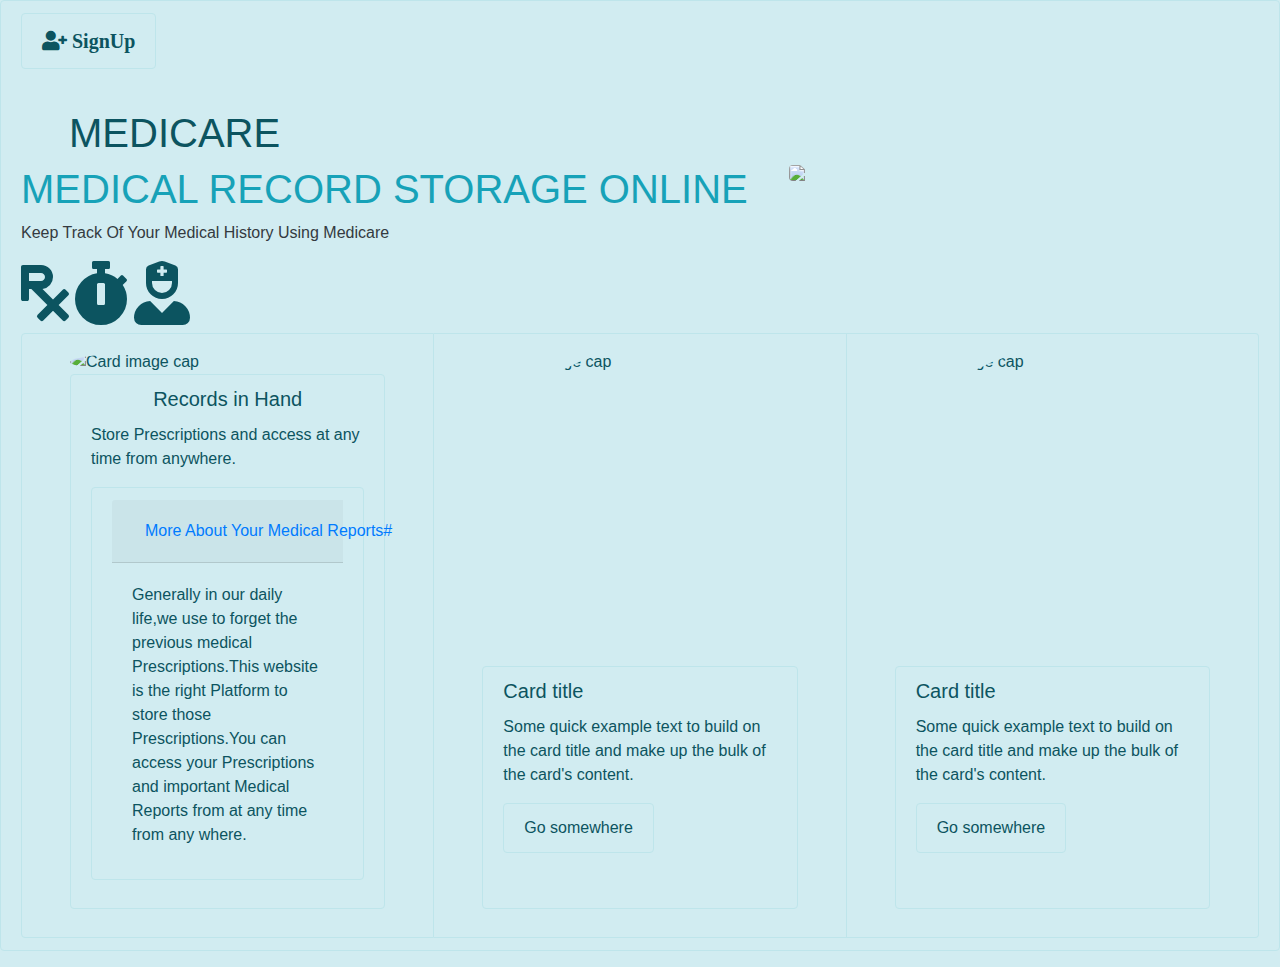
==== landing_page.html @ 81b2e248 "Added Landing Page Html File" ====
<!DOCTYPE html>
<html>
<head>
	<title>Landing Page</title>
	<link rel="stylesheet" type="text/css" href="style.css">
	<link rel="stylesheet" href="https://maxcdn.bootstrapcdn.com/bootstrap/4.0.0/css/bootstrap.min.css" integrity="sha384-Gn5384xqQ1aoWXA+058RXPxPg6fy4IWvTNh0E263XmFcJlSAwiGgFAW/dAiS6JXm" crossorigin="anonymous">
	<link rel="stylesheet" href="https://use.fontawesome.com/releases/v5.11.2/css/all.css">
</head>
<body class = "alert alert-info" role="alert">
		<!-- Just an image -->
	<nav class="navbar navbar-brand alert alert-info" role="alert>
	  <a class="nav-link" href="#">
	    <i class="fas fa-user-plus"> SignUp</i>
	  </a>
	</nav>
	<div class="text-left pl-5 pt-4"><h1 class="text-uppercase">Medicare</h1></div>
		<img src="main1.jpg" class="rounded float-right pr-5" style="width:38%">
		<div class = "text-info head"><h1 class="text-uppercase">Medical Record Storage Online</h1></div>
			
			<div class = "text-dark sub"><p class="font-light-weight">Keep Track Of Your Medical History Using Medicare</p></div>
				<i class = "fas fa-prescription fa-4x fon "></i>
				<i class="fas fa-stopwatch fa-4x fon1"></i>
				<i class="fas fa-user-nurse fa-4x fon2"></i>

				<div class="card-group pt-2" style="width:100%;">
					  <div class="card pl-5 pt-3 pr-5 alert alert-info" role="alert">
					    <img class="card-img-top rounded-circle" src="prescription.jpg" style = "height:55%;"alt="Card image cap">
					    <div class="card-body alert alert-info" role="alert">
					      	<h5 class="card-title text-center">Records in Hand</h5>
						    <p class="card-text">Store Prescriptions and access at any time from anywhere.</p>
						    <!-- <a href="#" class="btn btn-primary bg-success">Go somewhere</a> -->
						    <div class="accordion" id="accordionExample">
							  <div class="card alert alert-info" role="info">
							    <div class="card-header" id="headingOne">
							      <h5 class="mb-0">
							        <button class="btn btn-link" type="button" data-toggle="collapse" data-target="#collapseOne" aria-expanded="true" aria-controls="collapseOne">
							          More About Your Medical Reports#
							        </button>
							      </h5>
							    </div>

							    <div id="collapseOne" class="collapse show" aria-labelledby="headingOne" data-parent="#accordionExample">
							      <div class="card-body">
							        Generally in our daily life,we use to forget the previous medical Prescriptions.This website is the right Platform to store those Prescriptions.You can access your Prescriptions and important Medical Reports from at any time from any where.
							      </div>
							    </div>
							  </div>
							 </div>
					    </div>
					  </div>
					  <div class="card pl-5 pt-3 pr-5 alert alert-info" role="alert">
					    <img class="card-img-top rounded-circle" src="remainder.jpg" style = "height:55%;" alt="Card image cap">
					    <div class="card-body alert alert-info" role="alert">
					      	<h5 class="card-title">Card title</h5>
						    <p class="card-text">Some quick example text to build on the card title and make up the bulk of the card's content.</p>
						    <a href="#" class="btn btn-primary alert alert-info" role = "alert">Go somewhere</a>
					    </div>
					  </div>
					  <div class="card pl-5 pt-3 pr-5 alert alert-info" role="alert">
					    <img class="card-img-top rounded-circle" src="forum.jpg" style = "height:55%;" alt="Card image cap">
					    <div class="card-body alert alert-info" role="alert"	>
					      	<h5 class="card-title">Card title</h5>
						    <p class="card-text">Some quick example text to build on the card title and make up the bulk of the card's content.</p>
						    <a href="#" class="btn btn-primary alert alert-info" role="alert">Go somewhere</a>
					    </div>
					  </div>
				</div>
	<script src="https://code.jquery.com/jquery-3.2.1.slim.min.js" integrity="sha384-KJ3o2DKtIkvYIK3UENzmM7KCkRr/rE9/Qpg6aAZGJwFDMVNA/GpGFF93hXpG5KkN" crossorigin="anonymous"></script>
	<script src="https://cdnjs.cloudflare.com/ajax/libs/popper.js/1.12.9/umd/popper.min.js" integrity="sha384-ApNbgh9B+Y1QKtv3Rn7W3mgPxhU9K/ScQsAP7hUibX39j7fakFPskvXusvfa0b4Q" crossorigin="anonymous"></script>
	<script src="https://maxcdn.bootstrapcdn.com/bootstrap/4.0.0/js/bootstrap.min.js" integrity="sha384-JZR6Spejh4U02d8jOt6vLEHfe/JQGiRRSQQxSfFWpi1MquVdAyjUar5+76PVCmYl" crossorigin="anonymous"></script>		
</body>
</html>
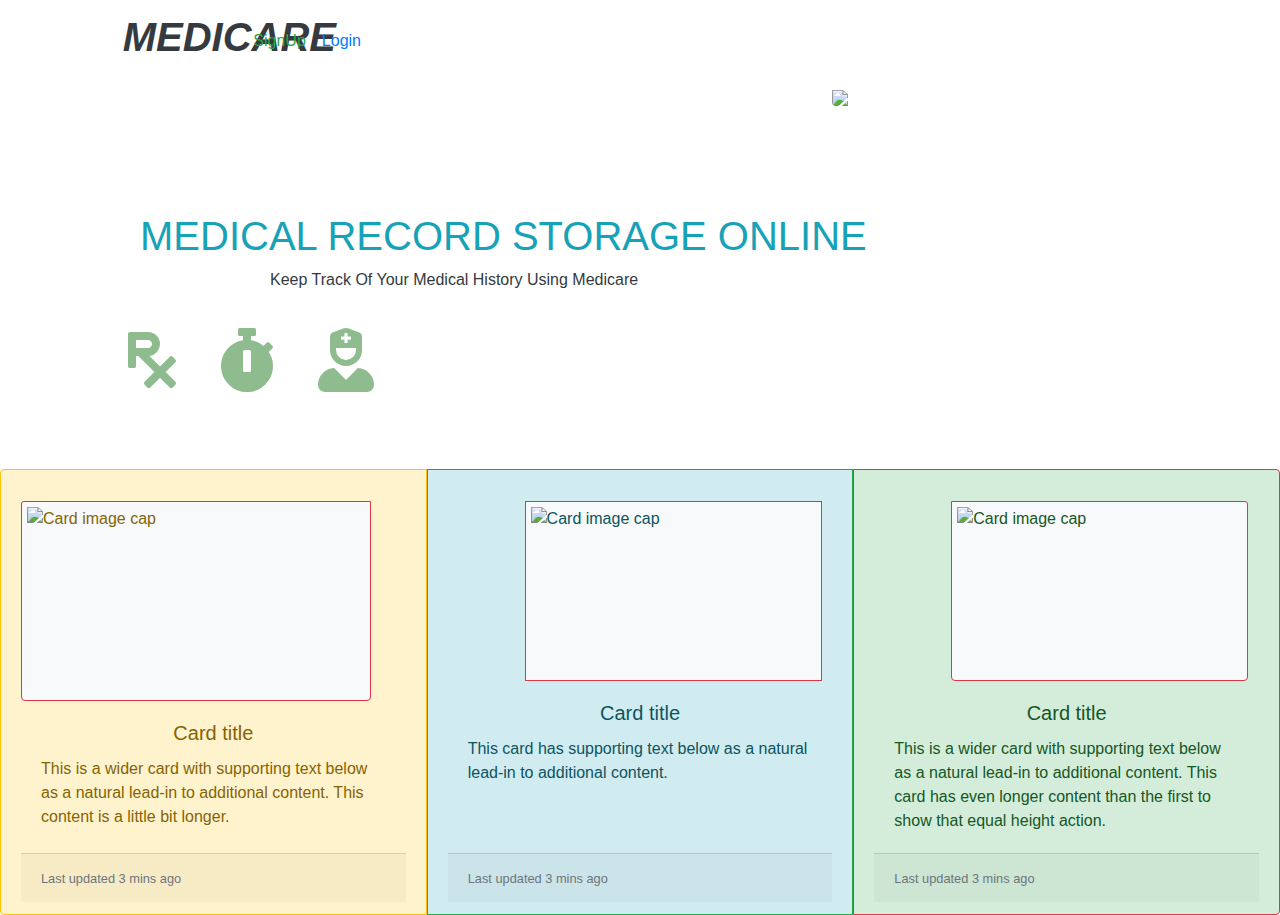
==== commit a266d078: "Landing page Html File and Images" ====
--- a/landing_page.html
+++ b/landing_page.html
@@ -6,65 +6,66 @@
 	<link rel="stylesheet" href="https://maxcdn.bootstrapcdn.com/bootstrap/4.0.0/css/bootstrap.min.css" integrity="sha384-Gn5384xqQ1aoWXA+058RXPxPg6fy4IWvTNh0E263XmFcJlSAwiGgFAW/dAiS6JXm" crossorigin="anonymous">
 	<link rel="stylesheet" href="https://use.fontawesome.com/releases/v5.11.2/css/all.css">
 </head>
-<body class = "alert alert-info" role="alert">
+<body>
 		<!-- Just an image -->
-	<nav class="navbar navbar-brand alert alert-info" role="alert>
-	  <a class="nav-link" href="#">
-	    <i class="fas fa-user-plus"> SignUp</i>
-	  </a>
-	</nav>
-	<div class="text-left pl-5 pt-4"><h1 class="text-uppercase">Medicare</h1></div>
-		<img src="main1.jpg" class="rounded float-right pr-5" style="width:38%">
+	<nav class="navbar navbar-expand-lg navbar-trans bg-inverse">
+	  <a class="navbar-brand" href="#"><h1 class = "font-weight-bold font-italic text-dark text-uppercase" style="padding-left: 50%">Medicare</h1></a>
+	  <button class="navbar-toggler" type="button" data-toggle="collapse" data-target="#navbarSupportedContent" aria-controls="navbarSupportedContent" aria-expanded="false" aria-label="Toggle navigation">
+	    <span class="navbar-toggler-icon"></span>
+	  </button>
+	  <div class="collapse navbar-collapse" id="navbarSupportedContent">
+	    <ul class="navbar-nav mr-auto">
+	      <li class="nav-item SignUp">
+	        <a class="nav-link text-success" href="#">SignUp<span class="sr-only">(current)</span></a>
+	      </li>
+	      <li class="nav-item">
+	        <a class="nav-link" href="#">Login</a>
+	      </li>
+	     </ul>
+ 	 </div>
+ 	</nav>
+		<img src="main1.jpg" class="rounded float-right pt-2 pr-3" style="width:35%">
 		<div class = "text-info head"><h1 class="text-uppercase">Medical Record Storage Online</h1></div>
 			
 			<div class = "text-dark sub"><p class="font-light-weight">Keep Track Of Your Medical History Using Medicare</p></div>
-				<i class = "fas fa-prescription fa-4x fon "></i>
-				<i class="fas fa-stopwatch fa-4x fon1"></i>
-				<i class="fas fa-user-nurse fa-4x fon2"></i>
-
-				<div class="card-group pt-2" style="width:100%;">
-					  <div class="card pl-5 pt-3 pr-5 alert alert-info" role="alert">
-					    <img class="card-img-top rounded-circle" src="prescription.jpg" style = "height:55%;"alt="Card image cap">
-					    <div class="card-body alert alert-info" role="alert">
-					      	<h5 class="card-title text-center">Records in Hand</h5>
-						    <p class="card-text">Store Prescriptions and access at any time from anywhere.</p>
-						    <!-- <a href="#" class="btn btn-primary bg-success">Go somewhere</a> -->
-						    <div class="accordion" id="accordionExample">
-							  <div class="card alert alert-info" role="info">
-							    <div class="card-header" id="headingOne">
-							      <h5 class="mb-0">
-							        <button class="btn btn-link" type="button" data-toggle="collapse" data-target="#collapseOne" aria-expanded="true" aria-controls="collapseOne">
-							          More About Your Medical Reports#
-							        </button>
-							      </h5>
-							    </div>
-
-							    <div id="collapseOne" class="collapse show" aria-labelledby="headingOne" data-parent="#accordionExample">
-							      <div class="card-body">
-							        Generally in our daily life,we use to forget the previous medical Prescriptions.This website is the right Platform to store those Prescriptions.You can access your Prescriptions and important Medical Reports from at any time from any where.
-							      </div>
-							    </div>
-							  </div>
-							 </div>
-					    </div>
-					  </div>
-					  <div class="card pl-5 pt-3 pr-5 alert alert-info" role="alert">
-					    <img class="card-img-top rounded-circle" src="remainder.jpg" style = "height:55%;" alt="Card image cap">
-					    <div class="card-body alert alert-info" role="alert">
-					      	<h5 class="card-title">Card title</h5>
-						    <p class="card-text">Some quick example text to build on the card title and make up the bulk of the card's content.</p>
-						    <a href="#" class="btn btn-primary alert alert-info" role = "alert">Go somewhere</a>
-					    </div>
-					  </div>
-					  <div class="card pl-5 pt-3 pr-5 alert alert-info" role="alert">
-					    <img class="card-img-top rounded-circle" src="forum.jpg" style = "height:55%;" alt="Card image cap">
-					    <div class="card-body alert alert-info" role="alert"	>
-					      	<h5 class="card-title">Card title</h5>
-						    <p class="card-text">Some quick example text to build on the card title and make up the bulk of the card's content.</p>
-						    <a href="#" class="btn btn-primary alert alert-info" role="alert">Go somewhere</a>
-					    </div>
-					  </div>
+				<div class="icons">
+					<i class = "fas fa-prescription fa-4x fon "></i>
+					<i class="fas fa-stopwatch fa-4x fon1"></i>
+					<i class="fas fa-user-nurse fa-4x fon2"></i>
 				</div>
+			<div class="card-group" style="margin-top: 6%;">
+			  <div class="card border border-warning alert alert-warning" role="alert">
+			    <img class="card-img-top bg-light border border-danger" src="prescription.jpg" style="width:350px;height:200px;margin-top: 5%;" alt="Card image cap">
+			    <div class="card-body">
+			      <h5 class="card-title text-center">Card title</h5>
+			      <p class="card-text">This is a wider card with supporting text below as a natural lead-in to additional content. This content is a little bit longer.</p>
+			    </div>
+			    <div class="card-footer">
+			      <small class="text-muted">Last updated 3 mins ago</small>
+			    </div>
+			  </div>
+			  <div class="card border border-success alert alert-info" role="alert">
+			    <img class="card-img-top bg-light border border-danger" src="remainder.jpg" style="width:297px;height:180px;margin-left: 20%;margin-top: 5%;" alt="Card image cap">
+			    <div class="card-body">
+			      <h5 class="card-title text-center">Card title</h5>
+			      <p class="card-text">This card has supporting text below as a natural lead-in to additional content.</p>
+			    </div>
+			    <div class="card-footer">
+			      <small class="text-muted">Last updated 3 mins ago</small>
+			    </div>
+			  </div>
+			  <div class="card border border-danger alert alert-success" role="alert">
+			    <img class="card-img-top bg-light border border-danger" src="forum.jpg" style="width:297px;height:180px;margin-left: 20%;margin-top: 5%;" alt="Card image cap">
+			    <div class="card-body">
+			      <h5 class="card-title text-center">Card title</h5>
+			      <p class="card-text">This is a wider card with supporting text below as a natural lead-in to additional content. This card has even longer content than the first to show that equal height action.</p>
+			    </div>
+			    <div class="card-footer">
+			      <small class="text-muted">Last updated 3 mins ago</small>
+			    </div>
+			  </div>
+			</div>
+			</div>
 	<script src="https://code.jquery.com/jquery-3.2.1.slim.min.js" integrity="sha384-KJ3o2DKtIkvYIK3UENzmM7KCkRr/rE9/Qpg6aAZGJwFDMVNA/GpGFF93hXpG5KkN" crossorigin="anonymous"></script>
 	<script src="https://cdnjs.cloudflare.com/ajax/libs/popper.js/1.12.9/umd/popper.min.js" integrity="sha384-ApNbgh9B+Y1QKtv3Rn7W3mgPxhU9K/ScQsAP7hUibX39j7fakFPskvXusvfa0b4Q" crossorigin="anonymous"></script>
 	<script src="https://maxcdn.bootstrapcdn.com/bootstrap/4.0.0/js/bootstrap.min.js" integrity="sha384-JZR6Spejh4U02d8jOt6vLEHfe/JQGiRRSQQxSfFWpi1MquVdAyjUar5+76PVCmYl" crossorigin="anonymous"></script>		
--- a/style.css
+++ b/style.css
@@ -0,0 +1,89 @@
+body {
+	background-color: blue;
+	/*background-image: url(download.jpg);*/
+	/*background-color: black;*/
+
+	/*background-repeat: no-repeat;
+	background-size: 1535px 755px;*/
+}
+
+.head {
+	padding-top: 130px;
+	padding-left: 140px;
+	margin:auto;
+}
+
+.sub {
+	margin-left: 270px; 
+}
+
+.fon {
+	color: #8FBC8F;
+	padding-left: 10%;
+}
+
+.fon1 {
+	padding-top: 20px;
+	padding-left:3%;
+	color: #8FBC8F;
+}
+
+.fon2 {
+	padding-top: 20px;
+	padding-left:3%;
+	color: #8FBC8F;
+}
+
+/*.icontitle {
+	padding-left: 19%;
+}
+*/
+.list-unstyled {
+    padding-left: 10%;
+    list-style: none;
+}
+.list-inline {
+    padding-left: 10%;
+    margin-left: -5px;
+    list-style: none;
+}
+.list-inline > li {
+    display: inline-block;
+    padding-right: 5px;
+    padding-left: 5px;
+}
+
+#indent{
+	padding-top:2%; 
+	padding-left: 10%;
+}
+
+/*.fas{
+	color: 	white;
+}*/
+
+.fcol {
+	margin:auto;
+	
+}
+.card-img-top {
+  border: 1px solid #ddd;
+  border-radius: 4px;
+  padding: 5px;
+  width: 100px;
+}
+
+
+/*.card-deck{
+	padding-top: 3%;
+	padding-left: 15%;
+	width: 50%;
+}
+
+.card-img-top{
+	width: 10rem;
+}
+
+.card1 {
+	margin-bottom: 15%;
+}*/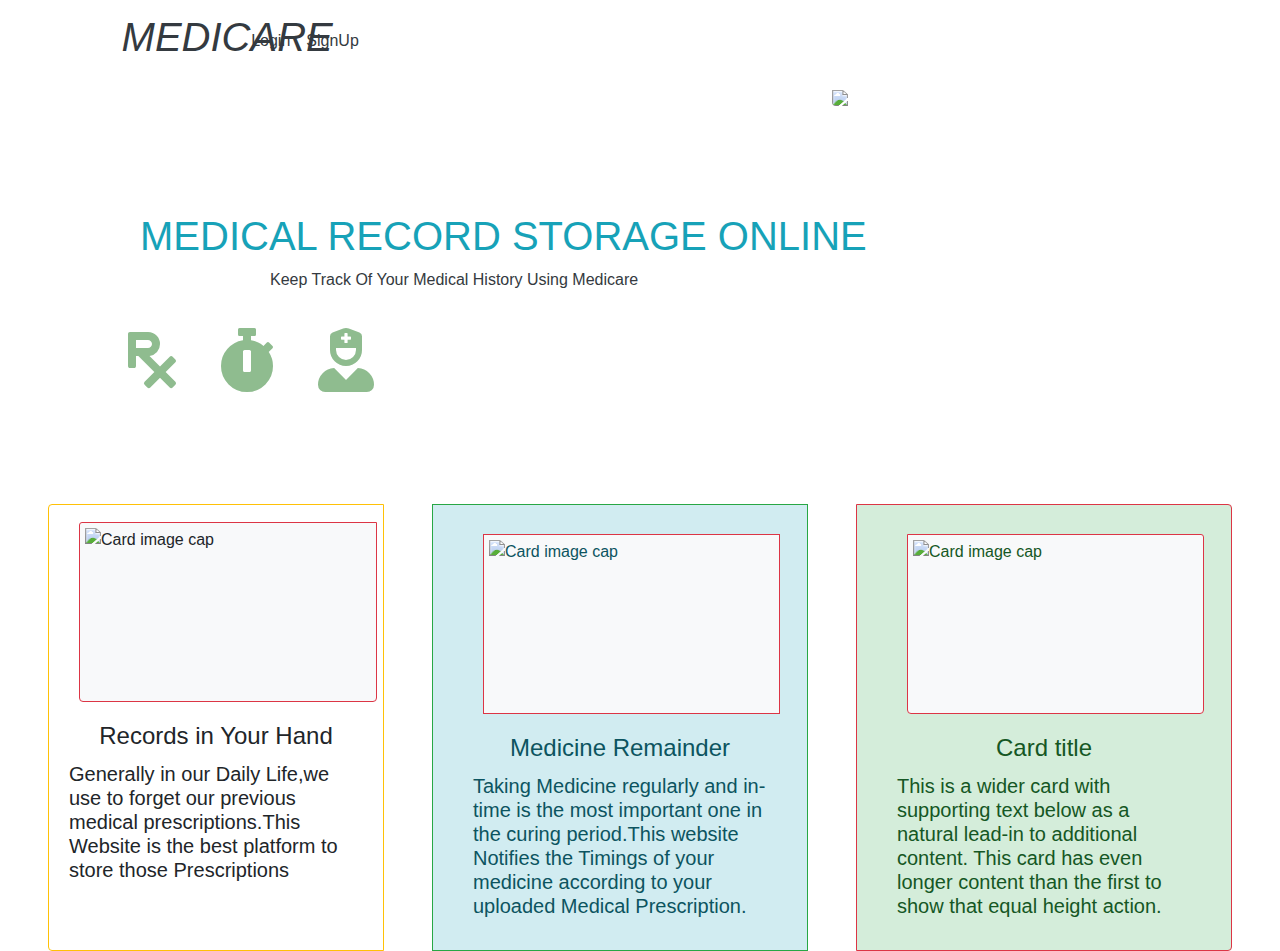
==== commit 68eec2a2: "Updated Landing Page" ====
--- a/landing_page.html
+++ b/landing_page.html
@@ -5,22 +5,27 @@
 	<link rel="stylesheet" type="text/css" href="style.css">
 	<link rel="stylesheet" href="https://maxcdn.bootstrapcdn.com/bootstrap/4.0.0/css/bootstrap.min.css" integrity="sha384-Gn5384xqQ1aoWXA+058RXPxPg6fy4IWvTNh0E263XmFcJlSAwiGgFAW/dAiS6JXm" crossorigin="anonymous">
 	<link rel="stylesheet" href="https://use.fontawesome.com/releases/v5.11.2/css/all.css">
+	<link href="https://fonts.googleapis.com/css?family=Merienda&display=swap" rel="stylesheet">
+	<link href="https://fonts.googleapis.com/css?family=Cormorant+Upright|Peralta&display=swap" rel="stylesheet">
 </head>
 <body>
 		<!-- Just an image -->
 	<nav class="navbar navbar-expand-lg navbar-trans bg-inverse">
-	  <a class="navbar-brand" href="#"><h1 class = "font-weight-bold font-italic text-dark text-uppercase" style="padding-left: 50%">Medicare</h1></a>
+	  <a class="navbar-brand" href="#"><h1 class = "my-firstfont font-italic text-dark text-uppercase" style="padding-left: 50%">Medicare</h1></a>
 	  <button class="navbar-toggler" type="button" data-toggle="collapse" data-target="#navbarSupportedContent" aria-controls="navbarSupportedContent" aria-expanded="false" aria-label="Toggle navigation">
 	    <span class="navbar-toggler-icon"></span>
 	  </button>
 	  <div class="collapse navbar-collapse" id="navbarSupportedContent">
 	    <ul class="navbar-nav mr-auto">
-	      <li class="nav-item SignUp">
-	        <a class="nav-link text-success" href="#">SignUp<span class="sr-only">(current)</span></a>
+	    	<li class="nav-item login">
+	        <a class="nav-link text-dark" href="#">Login</a>
+
 	      </li>
-	      <li class="nav-item">
-	        <a class="nav-link" href="#">Login</a>
+
+	      <li class="nav-item signup pr-2">
+	        <a class="nav-link text-dark" href="#">SignUp<span class="sr-only">(current)</span></a>
 	      </li>
+	      
 	     </ul>
  	 </div>
  	</nav>
@@ -33,35 +38,26 @@
 					<i class="fas fa-stopwatch fa-4x fon1"></i>
 					<i class="fas fa-user-nurse fa-4x fon2"></i>
 				</div>
-			<div class="card-group" style="margin-top: 6%;">
-			  <div class="card border border-warning alert alert-warning" role="alert">
-			    <img class="card-img-top bg-light border border-danger" src="prescription.jpg" style="width:350px;height:200px;margin-top: 5%;" alt="Card image cap">
+			<div class="card-group mt-5" style="padding-top:5%;">
+			  <div class="card border border-warning my-color ml-5 mr-5">
+			    <img class="card-img-top bg-light border border-danger" src="prescription.jpg" style="width:298px;height:180px;margin-left: 9%;margin-top: 5%;margin-right: 5%" alt="Card image cap">
 			    <div class="card-body">
-			      <h5 class="card-title text-center">Card title</h5>
-			      <p class="card-text">This is a wider card with supporting text below as a natural lead-in to additional content. This content is a little bit longer.</p>
-			    </div>
-			    <div class="card-footer">
-			      <small class="text-muted">Last updated 3 mins ago</small>
+			      <h4 class="card-title text-center">Records in Your Hand</h4>
+			      <h5 class="card-text"><span class="my-font">Generally in our Daily Life,we use to forget our previous medical prescriptions.This Website is the best platform to store those Prescriptions</span></h5>
 			    </div>
 			  </div>
-			  <div class="card border border-success alert alert-info" role="alert">
-			    <img class="card-img-top bg-light border border-danger" src="remainder.jpg" style="width:297px;height:180px;margin-left: 20%;margin-top: 5%;" alt="Card image cap">
+			  <div class="card border border-success alert alert-info mr-5" role="alert">
+			    <img class="card-img-top bg-light border border-danger" src="remainder.jpg" style="width:297px;height:180px;margin-left: 9%;margin-top: 5%;margin-right: 5%" alt="Card image cap">
 			    <div class="card-body">
-			      <h5 class="card-title text-center">Card title</h5>
-			      <p class="card-text">This card has supporting text below as a natural lead-in to additional content.</p>
-			    </div>
-			    <div class="card-footer">
-			      <small class="text-muted">Last updated 3 mins ago</small>
+			      <h4 class="card-title text-center">Medicine Remainder</h4>
+			      <h5 class="card-text"><span class="my-font">Taking Medicine regularly and in-time is the most important one in the curing period.This website Notifies the Timings of your medicine according to your uploaded Medical Prescription.</span></h5>
 			    </div>
 			  </div>
-			  <div class="card border border-danger alert alert-success" role="alert">
-			    <img class="card-img-top bg-light border border-danger" src="forum.jpg" style="width:297px;height:180px;margin-left: 20%;margin-top: 5%;" alt="Card image cap">
+			  <div class="card border border-danger alert alert-success mr-5" role="alert">
+			    <img class="card-img-top bg-light border border-danger" src="forum.jpg" style="width:297px;height:180px;margin-left: 9%;margin-top: 5%;margin-right: 5%" alt="Card image cap">
 			    <div class="card-body">
-			      <h5 class="card-title text-center">Card title</h5>
-			      <p class="card-text">This is a wider card with supporting text below as a natural lead-in to additional content. This card has even longer content than the first to show that equal height action.</p>
-			    </div>
-			    <div class="card-footer">
-			      <small class="text-muted">Last updated 3 mins ago</small>
+			      <h4 class="card-title text-center">Card title</h4>
+			      <h5 class="card-text"><span class="my-font">This is a wider card with supporting text below as a natural lead-in to additional content. This card has even longer content than the first to show that equal height action.</span></h5>
 			    </div>
 			  </div>
 			</div>
